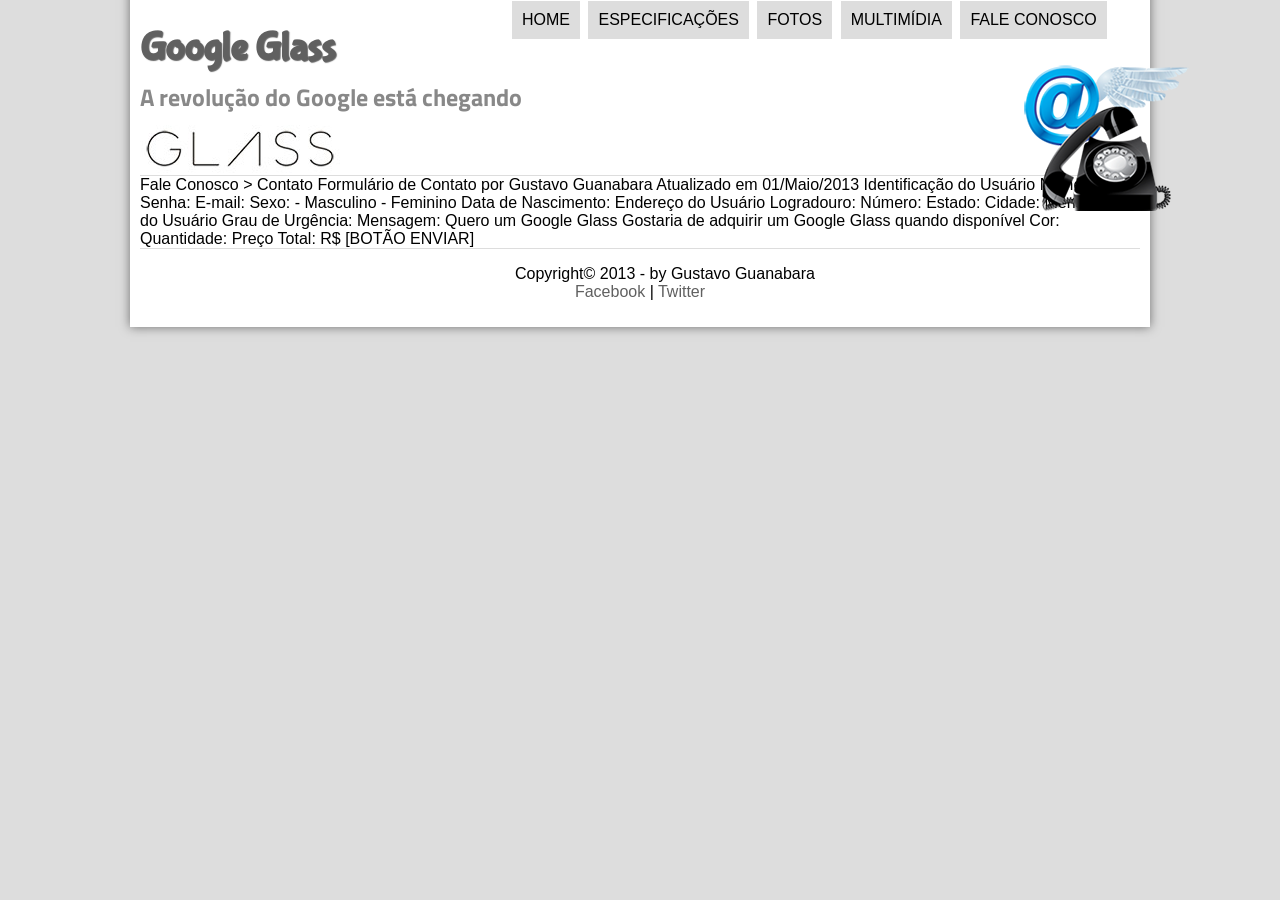
==== fale-conosco.html @ 6de8e1fc "primeiro_commit" ====
<!DOCTYPE html>
<html lang="pt-br" xmlns="http://www.w3.org/1999/html">
<head>
    <meta charset="UTF-8"/>
    <meta name="viewport" content="width=device-width, initial-scale=1.0"/>
    <title>Tudo Sobre Google Glass</title>
    <link rel="stylesheet" type="text/css" href="_css/estilo.css"/>
</head>
<body>
<script language="JavaScript" src="_javascript/funcoes.js"></script>
<div id="interface">
    <header id="cabecalho">
        <hgroup>
            <h1>Google Glass</h1>
            <h2>A revolução do Google está chegando</h2>
        </hgroup>

        <img id="icone" src="_imagens/contato.png" alt="contato"/>
        <nav id="menu">
            <h1>Menu Principal</h1>
            <ul >

                <li onmouseover="mudaFoto('_imagens/home.png')" onmouseout="mudaFoto('_imagens/contato.png')"><a href="index.html">Home</a></li>
                <li onmouseover="mudaFoto('_imagens/especificacoes.png')" onmouseout="mudaFoto('_imagens/contato.png')"><a href="specs.html">Especificações</a></li>
                <li onmouseover="mudaFoto('_imagens/fotos.png')" onmouseout="mudaFoto('_imagens/contato.png')"><a href="fotos.html">Fotos</a></li>
                <li onmouseover="mudaFoto('_imagens/multimidia.png')" onmouseout="mudaFoto('_imagens/contato.png')"><a href="multimidia.html">Multimídia</a></li>
                <li onmouseover="mudaFoto('_imagens/contato.png')" onmouseout="mudaFoto('_imagens/contato.png')"><a href="fale-conosco.html">Fale conosco</a></li>
            </ul>
        </nav>
    </header>
Fale Conosco > Contato
Formulário de Contato
por Gustavo Guanabara
Atualizado em 01/Maio/2013

Identificação do Usuário
    Nome:
    Senha:
    E-mail:
    Sexo:
        - Masculino
        - Feminino
    Data de Nascimento:

Endereço do Usuário
    Logradouro:
    Número:
    Estado:
    Cidade:

Mensagem do Usuário
    Grau de Urgência:
    Mensagem:

Quero um Google Glass
    Gostaria de adquirir um Google Glass quando disponível
    Cor:
    Quantidade:
    Preço Total: R$


[BOTÃO ENVIAR]
<footer id="rodape">
    <p>Copyright&copy; 2013 - by Gustavo Guanabara <br/>
        <a href="https://facebook.com.br" target="_blank"> Facebook</a> |
        <a href="https://x.com/home" target="_blank"> Twitter</a></p>
</footer>
</div>
</body>
</html>
---- _css/estilo.css ----
@charset "UTF-8";
@import url('https://fonts.googleapis.com/css2?family=Titillium+Web&display=swap');
@font-face {
    font-family: 'FontLogo';
    src: url('../_fonts/bubblegum-sans-regular.otf');
}

body{
    font-family: Arial, Helvetica, sans-serif;
    background-color: #dddddd;
    color: rgba(0,0, 0, 1);
}

div#interface{
    position: relative;
    width: 1000px;
    background-color: white;
    margin: -20px auto 0px auto;
    box-shadow: 0px 0px 10px rgba(0, 0, 0, 0.5);
    padding: 10px;
}

p{
    text-align: justify;
    text-indent: 50px;
}

a{
    color: #606060;
    text-decoration: none;
}

a:hover{
    text-decoration: underline;
}

header#cabecalho img#icone{
    position: absolute;
    right: -40px;
    top: 70px;
}

header#cabecalho{
    border-bottom: 1px #dddddd solid;
    height: 150px;
    background: url("../_imagens/glass-logo-peq.jpg") no-repeat 0px 100px;
}

header#cabecalho h1{
    font-family: FontLogo, sans-serif;
    font-size: 30pt;
    color: #606060;
    text-shadow: 1px 1px 1px rgba(0,0,0,.6);
    padding: 0px;
    margin-bottom: 0px;
}
header#cabecalho h2{
    font-family: "Titillium Web", sans-serif;
    color: #888888;
    padding: 0px;
    margin-top: 8px;
}

/* Formatação de imagem com legendas */

figure.foto-legenda{
    position: relative;
    border: 8px solid white;
    box-shadow: 1px 1px 4px black;
}
figure.foto-legenda img{
    width: 100%;
    height: 100%;
}
figure.foto-legenda figcaption{
    opacity: 0;
    position: absolute;
    top: 0;
    background-color: rgba(0, 0, 0, 0.4);
    color: white;
    width: 100%;
    height: 100%;
    padding: 10px;
    box-sizing: border-box;
    transition: opacity 1s;
}
figure.foto-legenda:hover figcaption{
    opacity: 0.8;
}
nav#menu{
    display: block;
}

nav#menu ul{
    list-style: none;
    text-transform: uppercase;
    position: absolute;
    top: -5px;
    left: 340px;
}
nav#menu li{
    display: inline-block;
    background-color: #dddddd;
    padding: 10px;
    margin: 2px;
    transition: background-color 0.8s;
    -webkit-transition: background-color 0.8s;-o-transition: background-color 0.8s;
}

nav#menu li:hover{
    background-color: #606060;
}

nav#menu h1{
    display: none;
}
nav#menu a{
    color: #000000;
    text-decoration: none;
}
nav#menu a:hover{
    color: #FFFFFF;
    text-decoration: underline;
}

section#corpo{
    display: block;
    width: 500px;
    float: left;
    border-right: 1px #dddddd solid;
    padding-right: 15px;
}

article#noticia-principal h2{
    font-size: 13pt;
    color: #606060;
    background-color: #dddddd;
    padding: 5px 0px 5px 10px;
    margin: 10px 0px 10px 0px;
}

header#cabecalho-artigo h1 {
    font-family: 'FontLogo', sans-serif;
    font-size: 20pt;
    color: #606060;
    margin-bottom: 0px;
    margin-top: 0px;
}

.direita{
    text-align: right;
}

header#cabecalho-artigo h2{
    font-size: 13pt;
    color: #cecece;
    background-color: #FFFFFF;
    margin: 0px;

}
header#cabecalho-artigo h3{
    font-size: 12px;
    color: #606060;
}

table#tabelaspec{
    border: 1px solid #606060;
    border-spacing: 0;
    margin-left: auto;
    margin-right: auto;
}
table#tabelaspec td{
    border: 1px solid #606060;
    padding: 10px;
    text-align: center;
    vertical-align: middle;
}

table#tabelaspec td.ce{
    background-color: #606060;
    text-align: right;
    color: white;
    border: none;
    vertical-align: top;
    font-weight: bold;
    font-family: sans-serif;
}

table#tabelaspec td.cd{
    background-color: #cecece;
    text-align: left;
}
table#tabelaspec caption{
    color: #888888;
    font-size: 13pt;
    font-weight: bolder;
}

table#tabelaspec caption span{
    display: block;
    float: right;
    color: black;
    font-size: 8pt;
    margin-top: 10px;
}
aside#lateral{
    display: block;
    width: 440px;
    float: right;
    background-color: #dddddd;
    padding: 10px;
    margin: 10px;
    box-shadow: 2px 2px 2px rgba(0, 0, 0, 0.5);
}

aside#lateral h1{
    font-family: 'FontLogo', sans-serif;
    font-size: 20pt;
    color: #606060;
    margin-top: 0px;
}

aside#lateral h2{
    background-color: #cecece;
    font-size: 13pt;
    color: #606060;
    padding: 5px;
}
footer#rodape{
    clear: both;
    border-top: 1px #dddddd solid;
}

footer#rodape p{
    text-align: center;
}
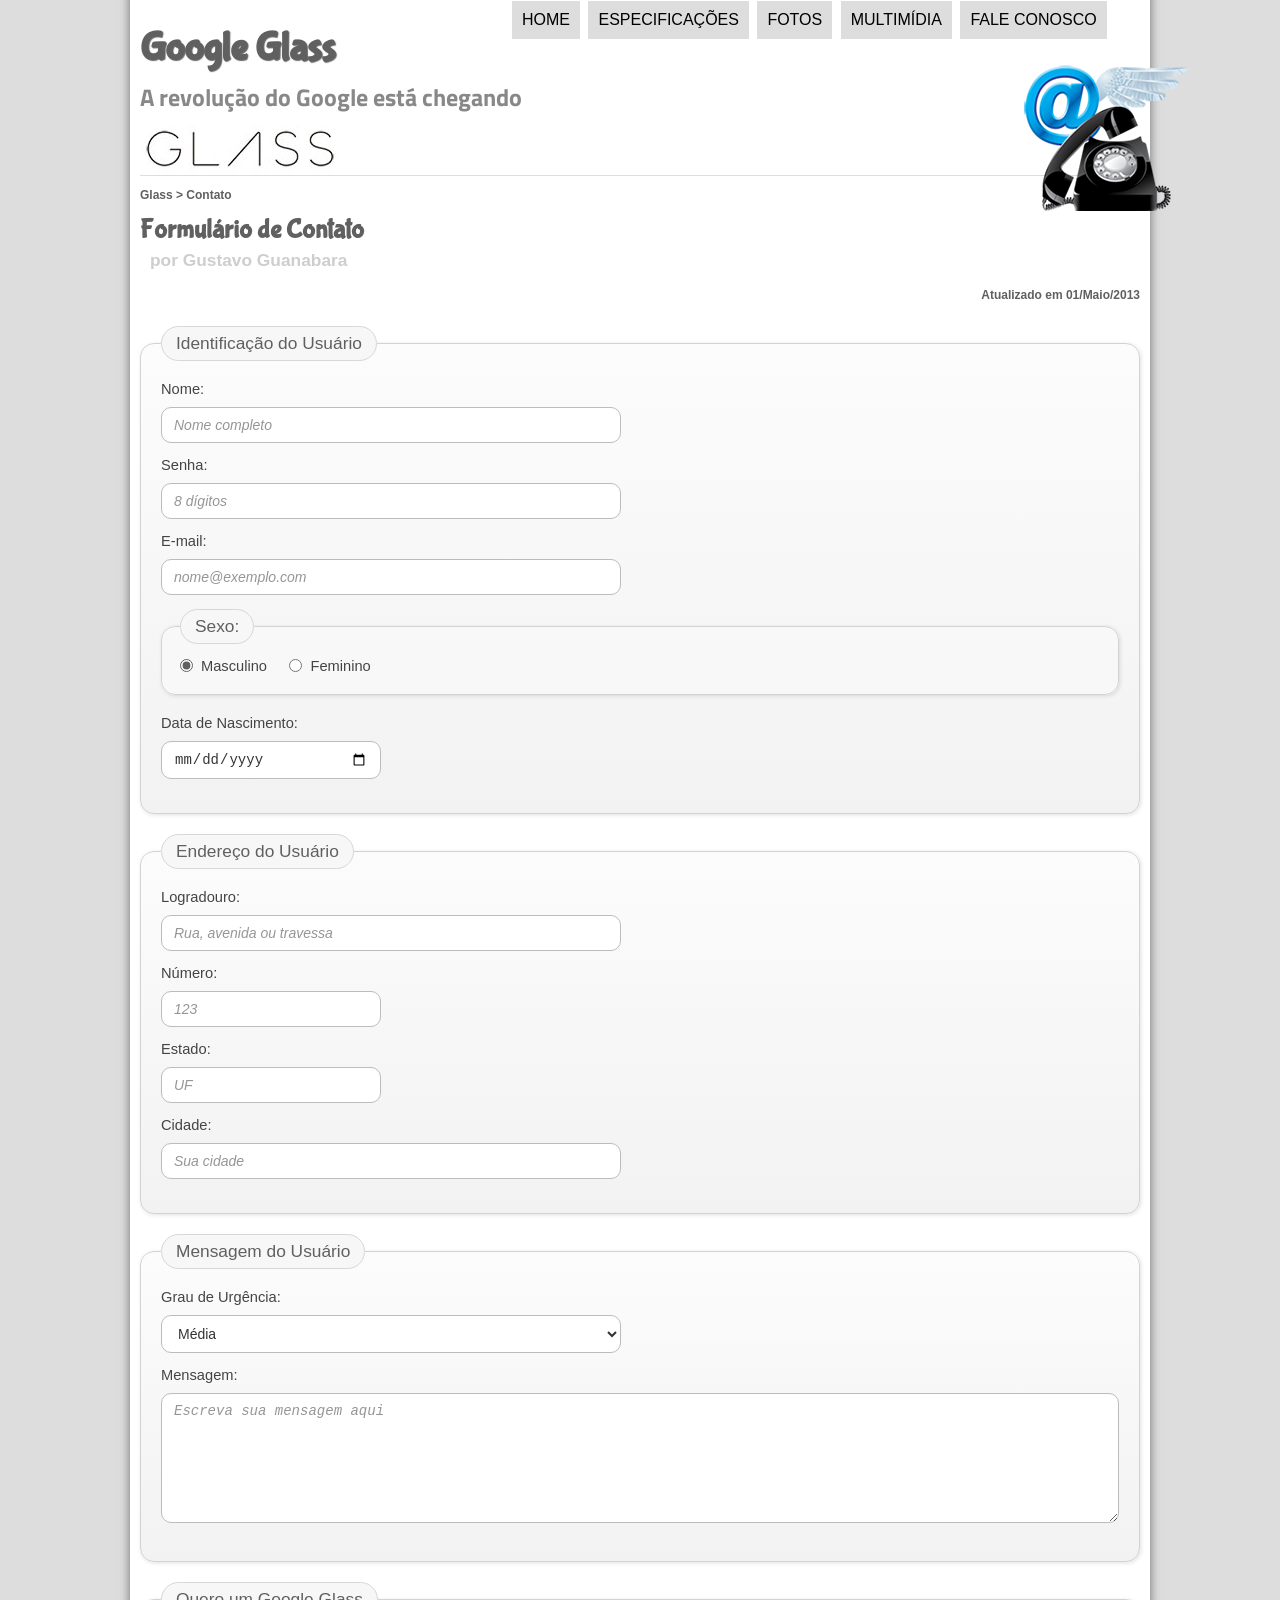
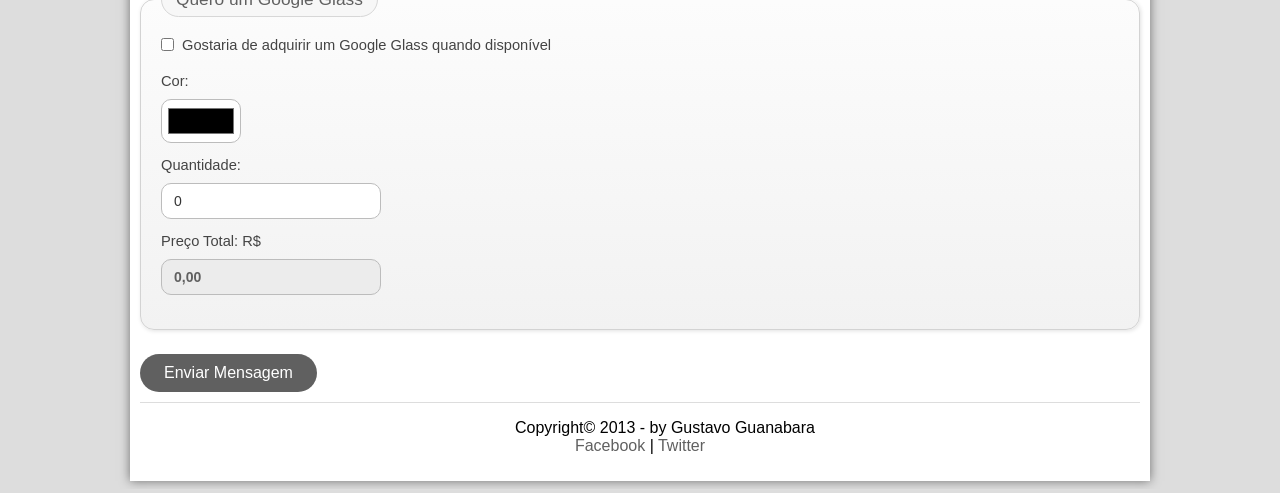
==== commit 677b708b: "aula 33 + IA Cordex edit from forms section" ====
--- a/fale-conosco.html
+++ b/fale-conosco.html
@@ -5,6 +5,7 @@
     <meta name="viewport" content="width=device-width, initial-scale=1.0"/>
     <title>Tudo Sobre Google Glass</title>
     <link rel="stylesheet" type="text/css" href="_css/estilo.css"/>
+    <link rel="stylesheet" type="text/css" href="_css/form.css"/>
 </head>
 <body>
 <script language="JavaScript" src="_javascript/funcoes.js"></script>
@@ -18,8 +19,7 @@
         <img id="icone" src="_imagens/contato.png" alt="contato"/>
         <nav id="menu">
             <h1>Menu Principal</h1>
-            <ul >
-
+            <ul>
                 <li onmouseover="mudaFoto('_imagens/home.png')" onmouseout="mudaFoto('_imagens/contato.png')"><a href="index.html">Home</a></li>
                 <li onmouseover="mudaFoto('_imagens/especificacoes.png')" onmouseout="mudaFoto('_imagens/contato.png')"><a href="specs.html">Especificações</a></li>
                 <li onmouseover="mudaFoto('_imagens/fotos.png')" onmouseout="mudaFoto('_imagens/contato.png')"><a href="fotos.html">Fotos</a></li>
@@ -28,43 +28,115 @@
             </ul>
         </nav>
     </header>
-Fale Conosco > Contato
-Formulário de Contato
-por Gustavo Guanabara
-Atualizado em 01/Maio/2013
+    <section id="corpo-full">
+        <article id="noticia-principal">
+            <header id="cabecalho-artigo">
+                <hgroup>
+                    <h3>Glass > Contato</h3>
+                    <h1>Formulário de Contato</h1>
+                    <h2>por Gustavo Guanabara</h2>
+                    <h3 class="direita">Atualizado em 01/Maio/2013</h3>
+                </hgroup>
+            </header>
+            <form id="fContato" method="post">
+                <fieldset id="usuario">
+                    <legend>Identificação do Usuário</legend>
+                    <p>
+                        <label for="cNome">Nome:</label>
+                        <input type="text" name="tNome" id="cNome" size="20" maxlength="30" placeholder="Nome completo"/>
+                    </p>
+                    <p>
+                        <label for="cPassword">Senha:</label>
+                        <input type="password" name="tPassword" id="cPassword" size="8" maxlength="8" placeholder="8 dígitos"/>
+                    </p>
+                    <p>
+                        <label for="cMail">E-mail:</label>
+                        <input type="email" name="tMail" id="cMail" size="20" maxlength="40" placeholder="nome@exemplo.com"/>
+                    </p>
+                    <fieldset id="sexo">
+                        <legend>Sexo:</legend>
+                        <label for="cMasc">
+                            <input type="radio" name="cSexo" id="cMasc" checked/>
+                            Masculino
+                        </label>
+                        <label for="cFem">
+                            <input type="radio" name="cSexo" id="cFem"/>
+                            Feminino
+                        </label>
+                    </fieldset>
+                    <p>
+                        <label for="cNasc">Data de Nascimento:</label>
+                        <input type="date" name="tNasc" id="cNasc"/>
+                    </p>
+                </fieldset>
 
-Identificação do Usuário
-    Nome:
-    Senha:
-    E-mail:
-    Sexo:
-        - Masculino
-        - Feminino
-    Data de Nascimento:
+                <fieldset id="endereco">
+                    <legend>Endereço do Usuário</legend>
+                    <p>
+                        <label for="cRua">Logradouro:</label>
+                        <input type="text" name="tRua" id="cRua" size="13" maxlength="80" placeholder="Rua, avenida ou travessa"/>
+                    </p>
+                    <p>
+                        <label for="cNum">Número:</label>
+                        <input type="number" name="tNum" id="cNum" min="0" max="99999" placeholder="123"/>
+                    </p>
+                    <p>
+                        <label for="cEst">Estado:</label>
+                        <input type="text" name="tEst" id="cEst" size="2" maxlength="2" placeholder="UF"/>
+                    </p>
+                    <p>
+                        <label for="cCid">Cidade:</label>
+                        <input type="text" name="tCid" id="cCid" size="20" maxlength="40" placeholder="Sua cidade"/>
+                    </p>
+                </fieldset>
 
-Endereço do Usuário
-    Logradouro:
-    Número:
-    Estado:
-    Cidade:
+                <fieldset id="mensagem">
+                    <legend>Mensagem do Usuário</legend>
+                    <p>
+                        <label for="cUrg">Grau de Urgência:</label>
+                        <select name="tUrg" id="cUrg">
+                            <option value="baixa">Baixa</option>
+                            <option value="media" selected>Média</option>
+                            <option value="alta">Alta</option>
+                        </select>
+                    </p>
+                    <p>
+                        <label for="cMsg">Mensagem:</label>
+                        <textarea name="tMsg" id="cMsg" cols="45" rows="5" placeholder="Escreva sua mensagem aqui"></textarea>
+                    </p>
+                </fieldset>
 
-Mensagem do Usuário
-    Grau de Urgência:
-    Mensagem:
+                <fieldset id="pedido">
+                    <legend>Quero um Google Glass</legend>
+                    <p class="controle-check">
+                        <label for="cPed">
+                            <input type="checkbox" name="tPed" id="cPed"/>
+                            Gostaria de adquirir um Google Glass quando disponível
+                        </label>
+                    </p>
+                    <p>
+                        <label for="cCor">Cor:</label>
+                        <input type="color" name="tCor" id="cCor" value="#000000"/>
+                    </p>
+                    <p>
+                        <label for="cQtd">Quantidade:</label>
+                        <input type="number" name="tQtd" id="cQtd" min="0" max="5" value="0"/>
+                    </p>
+                    <p>
+                        <label for="cTot">Preço Total: R$</label>
+                        <input type="text" name="tTot" id="cTot" value="0,00" readonly/>
+                    </p>
+                </fieldset>
 
-Quero um Google Glass
-    Gostaria de adquirir um Google Glass quando disponível
-    Cor:
-    Quantidade:
-    Preço Total: R$
-
-
-[BOTÃO ENVIAR]
-<footer id="rodape">
-    <p>Copyright&copy; 2013 - by Gustavo Guanabara <br/>
-        <a href="https://facebook.com.br" target="_blank"> Facebook</a> |
-        <a href="https://x.com/home" target="_blank"> Twitter</a></p>
-</footer>
+                <input type="submit" value="Enviar Mensagem"/>
+            </form>
+        </article>
+    </section>
+    <footer id="rodape">
+        <p>Copyright&copy; 2013 - by Gustavo Guanabara <br/>
+            <a href="https://facebook.com.br" target="_blank"> Facebook</a> |
+            <a href="https://x.com/home" target="_blank"> Twitter</a></p>
+    </footer>
 </div>
 </body>
-</html>+</html>
--- a/_css/estilo.css
+++ b/_css/estilo.css
@@ -233,4 +233,18 @@
 
 footer#rodape p{
     text-align: center;
+}
+
+video#video1{
+    display: block;
+    width: 100%;
+    margin: auto;
+    box-sizing: border-box;
+    margin-bottom: 15px;
+}
+video#video2{
+    display: block;
+    width: 100%;
+    margin: auto;
+    box-sizing: border-box;
 }
--- a/_css/form.css
+++ b/_css/form.css
@@ -0,0 +1,151 @@
+@charset "utf-8";
+
+section#corpo-full {
+    display: block;
+    width: 100%;
+}
+
+form#fContato {
+    margin: 24px 0 10px;
+}
+
+form#fContato p {
+    margin: 0 0 14px;
+    text-align: left;
+    text-indent: 0;
+}
+
+form#fContato fieldset {
+    background: linear-gradient(180deg, #fcfcfc 0%, #f2f2f2 100%);
+    border: 1px solid #d3d3d3;
+    border-radius: 14px;
+    box-shadow: 1px 1px 4px rgba(0, 0, 0, 0.12);
+    margin: 0 0 20px;
+    padding: 20px;
+}
+
+form#fContato legend {
+    background-color: #f7f7f7;
+    border: 1px solid #d7d7d7;
+    border-radius: 999px;
+    color: #606060;
+    font-family: "Titillium Web", sans-serif;
+    font-size: 13pt;
+    padding: 6px 14px;
+}
+
+form#fContato label {
+    color: #444444;
+    display: block;
+    font-size: 11pt;
+    margin-bottom: 6px;
+}
+
+form#fContato input,
+form#fContato select,
+form#fContato textarea {
+    background-color: #ffffff;
+    border: 1px solid #bcbcbc;
+    border-radius: 10px;
+    box-sizing: border-box;
+    color: #333333;
+    font-size: 10.5pt;
+    margin-top: 4px;
+    padding: 9px 12px;
+    transition: background-color 0.2s, border-color 0.2s, box-shadow 0.2s;
+}
+
+form#fContato input[type="text"],
+form#fContato input[type="password"],
+form#fContato input[type="email"],
+form#fContato input[type="number"],
+form#fContato input[type="date"],
+form#fContato select {
+    max-width: 460px;
+    width: 100%;
+}
+
+form#fContato textarea {
+    min-height: 130px;
+    resize: vertical;
+    width: 100%;
+}
+
+form#fContato input:focus,
+form#fContato select:focus,
+form#fContato textarea:focus {
+    background-color: #ffffff;
+    border-color: #7a7a7a;
+    box-shadow: 0 0 0 3px rgba(96, 96, 96, 0.12);
+    outline: none;
+}
+
+form#fContato input::placeholder,
+form#fContato textarea::placeholder {
+    color: #969696;
+    font-style: italic;
+}
+
+form#fContato fieldset#sexo {
+    background: #f8f8f8;
+    margin-top: 8px;
+    padding: 14px 18px;
+}
+
+form#fContato fieldset#sexo label,
+form#fContato p.controle-check label {
+    align-items: center;
+    display: inline-flex;
+    gap: 8px;
+    margin: 0 18px 6px 0;
+}
+
+form#fContato input[type="radio"],
+form#fContato input[type="checkbox"] {
+    accent-color: #606060;
+    margin: 0;
+    padding: 0;
+}
+
+form#fContato input[type="color"] {
+    height: 44px;
+    padding: 4px;
+    width: 80px;
+}
+
+form#fContato input#cNum,
+form#fContato input#cEst,
+form#fContato input#cQtd,
+form#fContato input#cTot,
+form#fContato input#cNasc {
+    max-width: 220px;
+}
+
+form#fContato input[readonly] {
+    background-color: #ececec;
+    color: #606060;
+    font-weight: bold;
+}
+
+form#fContato input[type="submit"] {
+    background-color: #606060;
+    border: 0;
+    border-radius: 999px;
+    color: #ffffff;
+    cursor: pointer;
+    font-family: "Titillium Web", sans-serif;
+    font-size: 12pt;
+    margin-top: 4px;
+    padding: 10px 24px;
+    transition: background-color 0.2s, transform 0.2s;
+}
+
+form#fContato input[type="submit"]:hover {
+    background-color: #4c4c4c;
+    transform: translateY(-1px);
+}
+
+form#fContato input[type="submit"]:active {
+    transform: translateY(0);
+}
+
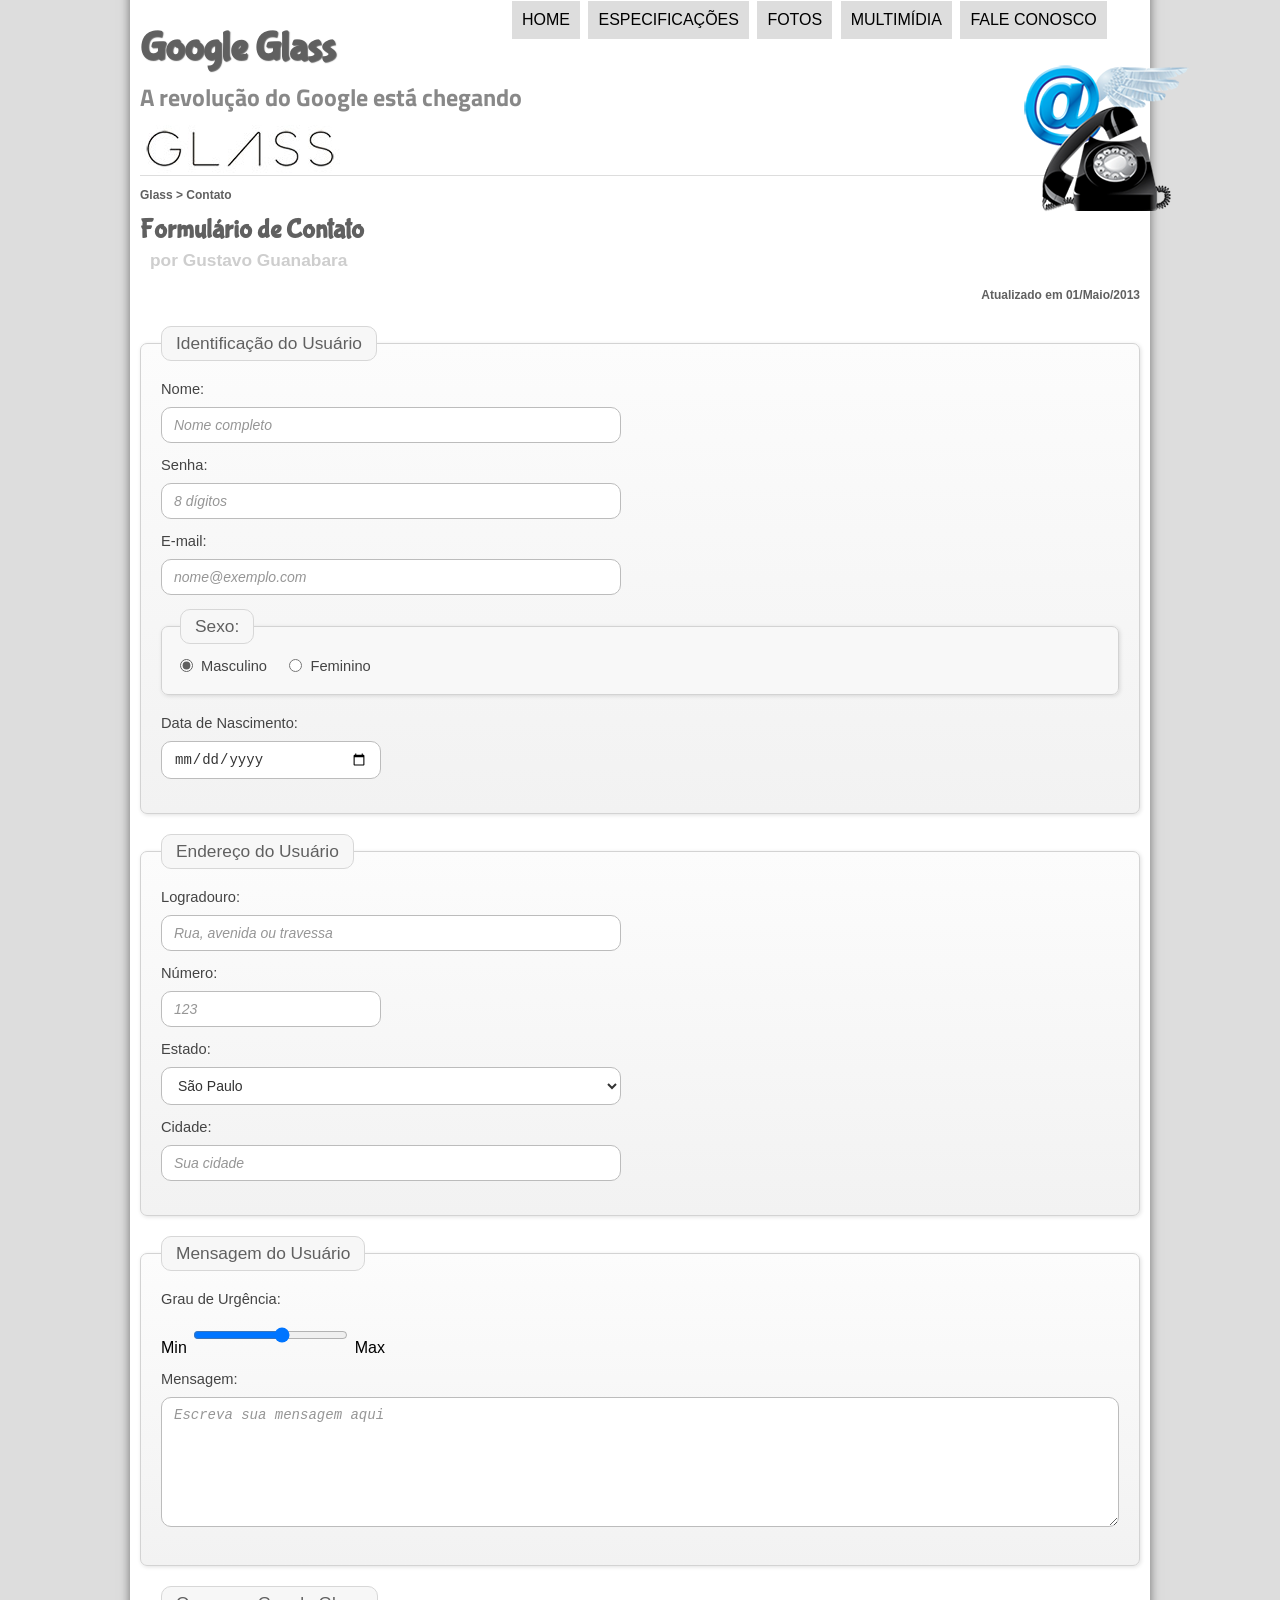
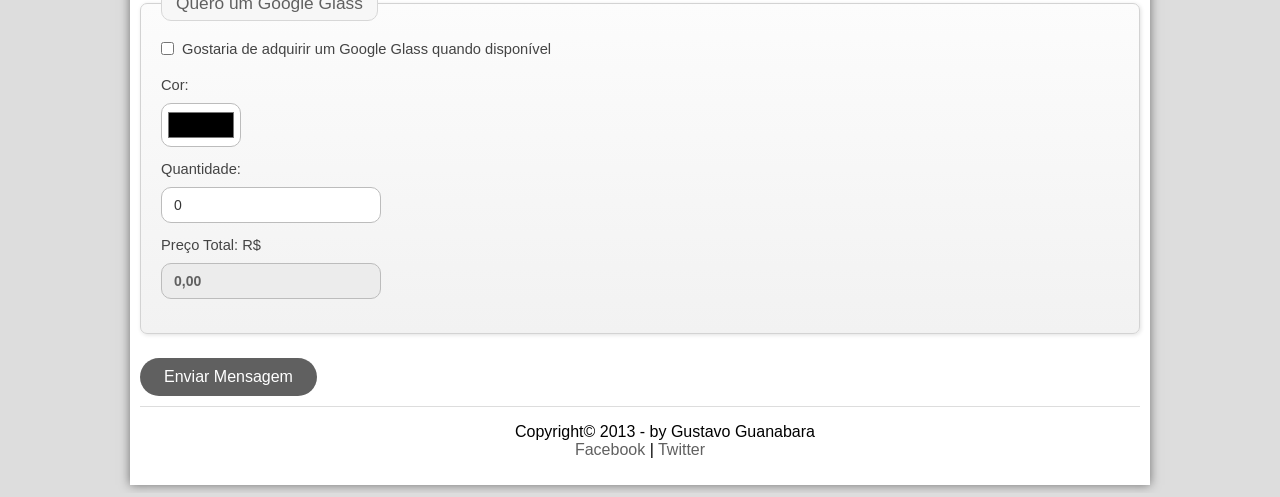
==== commit c7ed4a9a: "final" ====
--- a/fale-conosco.html
+++ b/fale-conosco.html
@@ -1,5 +1,5 @@
 <!DOCTYPE html>
-<html lang="pt-br" xmlns="http://www.w3.org/1999/html">
+<html lang="pt-br" xmlns="http://www.w3.org/1999/html" xmlns="http://www.w3.org/1999/html">
 <head>
     <meta charset="UTF-8"/>
     <meta name="viewport" content="width=device-width, initial-scale=1.0"/>
@@ -38,7 +38,7 @@
                     <h3 class="direita">Atualizado em 01/Maio/2013</h3>
                 </hgroup>
             </header>
-            <form id="fContato" method="post">
+            <form id="fContato" method="post" action="">
                 <fieldset id="usuario">
                     <legend>Identificação do Usuário</legend>
                     <p>
@@ -82,11 +82,28 @@
                     </p>
                     <p>
                         <label for="cEst">Estado:</label>
-                        <input type="text" name="tEst" id="cEst" size="2" maxlength="2" placeholder="UF"/>
+                        <select name="tEst" id="cEst" >
+                            <optgroup label="Região Sudeste">
+                                <option value="RJ">Rio de Janeiro</option>
+                                <option value="SP" selected>São Paulo</option>
+                                <option value="MG">Minas Gerais</option>
+                            </optgroup>
+                            <optgroup label="Região Sul">
+                                <option value="PR">Paraná</option>
+                                <option value="SC">Santa Catarina</option>
+                                <option value="RS">Rio Grande do sul</option>
+                            </optgroup>
+                        </select>
                     </p>
                     <p>
                         <label for="cCid">Cidade:</label>
-                        <input type="text" name="tCid" id="cCid" size="20" maxlength="40" placeholder="Sua cidade"/>
+                        <input type="text" name="tCid" id="cCid" size="20" maxlength="40" placeholder="Sua cidade" list="cidades"/>
+                        <datalist id="cidades">
+                            <option value="Rio de Janeiro"></option>
+                            <option value="Nova Iguaçu"></option>
+                            <option value="Niterói"></option>
+                            <option value="Belford Roxo"></option>
+                        </datalist>
                     </p>
                 </fieldset>
 
@@ -94,11 +111,7 @@
                     <legend>Mensagem do Usuário</legend>
                     <p>
                         <label for="cUrg">Grau de Urgência:</label>
-                        <select name="tUrg" id="cUrg">
-                            <option value="baixa">Baixa</option>
-                            <option value="media" selected>Média</option>
-                            <option value="alta">Alta</option>
-                        </select>
+                        Min <input name="tUrg" id="cUrg" min="0" max="10" type="range" step="2"/> Max
                     </p>
                     <p>
                         <label for="cMsg">Mensagem:</label>
--- a/_css/form.css
+++ b/_css/form.css
@@ -18,7 +18,7 @@
 form#fContato fieldset {
     background: linear-gradient(180deg, #fcfcfc 0%, #f2f2f2 100%);
     border: 1px solid #d3d3d3;
-    border-radius: 14px;
+    border-radius: 7px;
     box-shadow: 1px 1px 4px rgba(0, 0, 0, 0.12);
     margin: 0 0 20px;
     padding: 20px;
@@ -27,7 +27,7 @@
 form#fContato legend {
     background-color: #f7f7f7;
     border: 1px solid #d7d7d7;
-    border-radius: 999px;
+    border-radius: 10px;
     color: #606060;
     font-family: "Titillium Web", sans-serif;
     font-size: 13pt;
